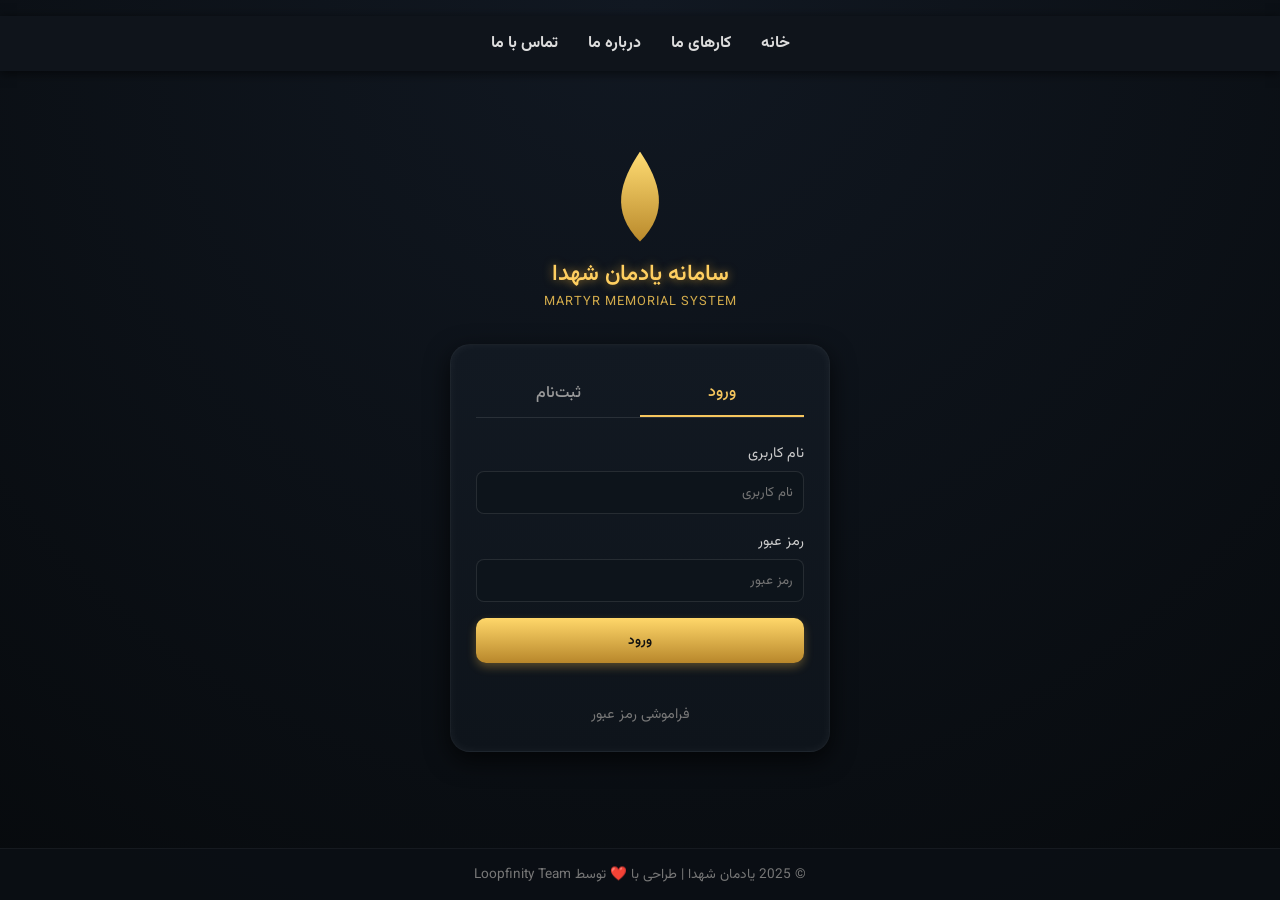
==== Login-Form/index.html @ 87ad0b38 "Add files via upload" ====
<!DOCTYPE html>
<html lang="fa" dir="rtl">

<head>
    <meta charset="UTF-8" />
    <meta name="viewport" content="width=device-width, initial-scale=1.0" />
    <title>سامانه یادمان شهدا</title>
    <link href="https://fonts.googleapis.com/css2?family=Vazirmatn:wght@400;600&display=swap" rel="stylesheet">
    <link rel="stylesheet" href="./asset/style/style.css" />
</head>

<body>
    <header>
        <nav>
            <ul>
                <li><a href="#">خانه</a></li>
                <li><a href="#">کارهای ما</a></li>
                <li><a href="#">درباره ما</a></li>
                <li><a href="#">تماس با ما</a></li>
            </ul>
        </nav>
    </header>

    <main>
        <div class="container">
            <div class="logo">
                <div class="flame"></div>
                <h1>سامانه یادمان شهدا</h1>
                <p>MARTYR MEMORIAL SYSTEM</p>
            </div>

            <div class="form-box">
                <div class="tabs">
                    <button id="loginTab" class="active">ورود</button>
                    <button id="signupTab">ثبت‌نام</button>
                </div>

                <form id="loginForm" class="form active">
                    <label>نام کاربری</label>
                    <input class="shake" type="text" placeholder="نام کاربری">
                    <label>رمز عبور</label>
                    <input class="shake" type="password" placeholder="رمز عبور">
                    <button type="submit" class="gold-btn">ورود</button>
                    <a href="#" class="forgot">فراموشی رمز عبور</a>
                </form>

                <form id="signupForm" class="form">
                    <label>نام کامل</label>
                    <input class="shake" type="text" placeholder="نام و نام خانوادگی">
                    <label>ایمیل</label>
                    <input class="shake" type="email" placeholder="ایمیل">
                    <label>رمز عبور</label>
                    <input class="shake" type="password" placeholder="رمز عبور">
                    <button type="submit" class="gold-btn">ثبت‌نام</button>
                </form>
            </div>
        </div>
    </main>

    <footer>
        <p>© 2025 یادمان شهدا | طراحی با ❤️ توسط Loopfinity Team</p>
    </footer>

    <script src="./asset/js/script.js"></script>
</body>

</html>
---- Login-Form/asset/style/style.css ----
/* 🩶 پایه‌ها */
* {
    box-sizing: border-box;
    margin: 0;
    padding: 0;
    font-family: "Vazirmatn", sans-serif;
}

body {
    background-color: #0b1117;
    background-image:radial-gradient(circle at top, #111822 0%, #070a0d 100%);
    color: #fff;
    display: flex;
    flex-direction: column;
    min-height: 100vh;
}


/* Header */
header {
    background-color: #0f141b;
    box-shadow: 0 2px 10px rgba(0, 0, 0, 0.6);
    padding: 15px 40px;
    display: flex;
    justify-content: center;
    align-items: center;
    position: sticky;
    top: 1rem;
    z-index: 10;
}

nav ul {
    display: flex;
    gap: 30px;
    list-style: none;
    margin: 0;
    padding: 0;
}

nav ul li a {
    color: #ddd;
    text-decoration: none;
    font-weight: bold;
    font-size: 16px;
    transition: color 0.3s;
    margin-block: auto;
}

nav ul li a:hover {
    color: #f0b74d;
}

/* 🩶 محتوای اصلی */
main {
    flex: 1;
    display: flex;
    align-items: center;
    justify-content: center;
    padding: 40px 0;
}

.container {
    text-align: center;
    max-width: 380px;
    width: 90%;
}

/* 🔥 لوگو طلایی */
.logo {
    margin-bottom: 2rem;
}

.flame {
    width: 60px;
    height: 90px;
    margin: 0 auto 15px;
    background: linear-gradient(180deg, #ffdc73 0%, #b9892b 100%);
    clip-path: path("M30,0 C50,30 60,60 30,90 C0,60 10,30 30,0 Z");
    filter: drop-shadow(0 0 15px rgba(255, 200, 80, 0.7));
}

.logo h1 {
    font-weight: 600;
    color: #ffcf60;
    text-shadow: 0 0 10px rgba(255, 190, 60, 0.6);
    font-size: 1.4rem;
}

.logo p {
    font-size: 0.8rem;
    letter-spacing: 1px;
    color: #d3ac4c;
}

/* کارت فرم */
.form-box {
    background: linear-gradient(180deg, #121922 0%, #0e141b 100%);
    border-radius: 20px;
    padding: 25px;
    box-shadow:
        inset 0 0 10px rgba(255, 255, 255, 0.05),
        0 8px 25px rgba(0, 0, 0, 0.7);
    border: 1px solid rgba(255, 255, 255, 0.05);
}

/* تب‌ها */
.tabs {
    display: flex;
    justify-content: space-around;
    margin-bottom: 1.5rem;
    border-bottom: 1px solid rgba(255, 255, 255, 0.1);
}

.tabs button {
    flex: 1;
    background: transparent;
    border: none;
    color: #999;
    font-size: 1rem;
    padding: 10px;
    cursor: pointer;
    transition: 0.3s;
    font-weight: 500;
}

.tabs button.active {
    color: #f6c65e;
    border-bottom: 2px solid #f6c65e;
}

/* فرم‌ها */
.form {
    display: none;
    text-align: right;
    animation: fadeIn 0.5s ease;
}

.form.active {
    display: block;
}

.form label {
    display: block;
    margin-bottom: 6px;
    color: #ccc;
    font-size: 0.9rem;
}

.form input {
    width: 100%;
    padding: 10px;
    margin-bottom: 1rem;
    background: #0d141b;
    border: 1px solid rgba(255, 255, 255, 0.1);
    border-radius: 8px;
    color: #fff;
    outline: none;
    transition: border 0.3s;
}

.form input:focus {
    border-color: #f6c65e;
}

/* ✨ دکمه طلایی با درخشش متحرک */
.gold-btn {
    position: relative;
    overflow: hidden;
    width: 100%;
    background: linear-gradient(180deg, #ffd76a 0%, #b8872b 100%);
    color: #111;
    padding: 12px;
    font-weight: 600;
    border: none;
    border-radius: 10px;
    cursor: pointer;
    box-shadow: 0 4px 10px rgba(255, 200, 80, 0.3);
}

.gold-btn::before {
    content: "";
    position: absolute;
    top: 0;
    left: -100%;
    width: 100%;
    height: 100%;
    background: linear-gradient(120deg, transparent, rgba(255, 255, 255, 0.6), transparent);
    animation: shine 2.5s infinite;
}

@keyframes shine {
    0% {
        left: -100%;
    }

    50% {
        left: 100%;
    }

    100% {
        left: 100%;
    }
}

.gold-btn:hover {
    box-shadow: 0 6px 15px rgba(255, 200, 80, 0.6);
}

/* لینک فراموشی رمز */
.forgot {
    display: block;
    text-align: center;
    margin-top: 10px;
    color: #777;
    font-size: 0.9rem;
    text-decoration: none;
    margin-top: 40px;
}

.forgot:hover {
    color: #f6c65e;
}

/* فوتر */
footer {
    text-align: center;
    color: #777;
    font-size: 0.85rem;
    padding: 15px 0;
    background: rgba(10, 15, 20, 0.9);
    border-top: 1px solid rgba(255, 255, 255, 0.05);
}

/* انیمیشن فرم */
@keyframes fadeIn {
    from {
        opacity: 0;
        transform: translateY(10px);
    }

    to {
        opacity: 1;
        transform: translateY(0);
    }
}

/* ریسپانسیو */
@media (max-width: 480px) {
    .form-box {
        padding: 20px;
    }

    .flame {
        width: 50px;
        height: 70px;
    }

    nav a {
        margin-left: 10px;
        font-size: 0.9rem;
    }
}
@keyframes shake {
    0% { transform: translateX(0); }
    20% { transform: translateX(-5px); }
    40% { transform: translateX(5px); }
    60% { transform: translateX(-5px); }
    80% { transform: translateX(5px); }
    100% { transform: translateX(0); }
}

.shake {
    animation: shake 0.3s;
}
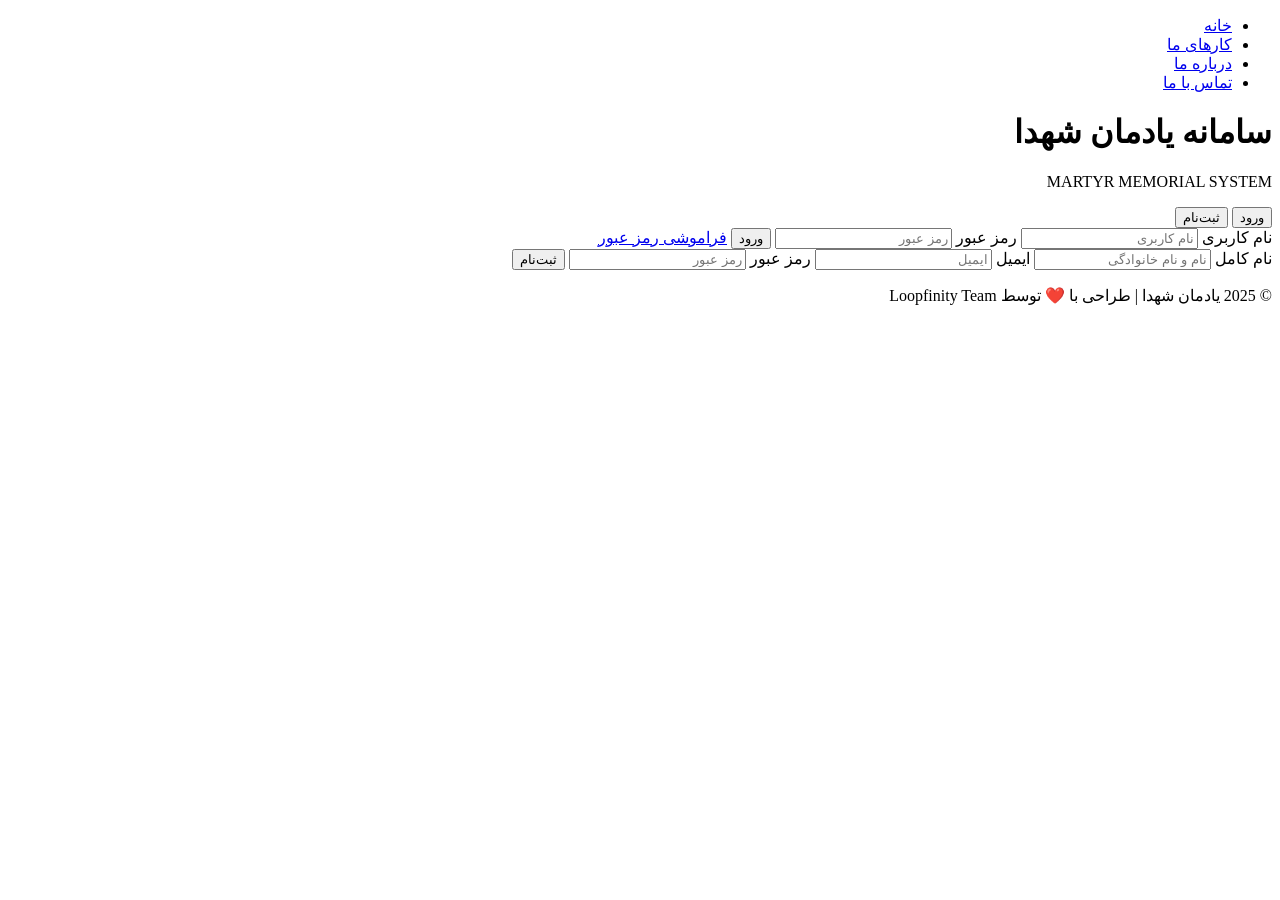
==== commit 1af99dd8: "Fix HTML structure and update stylesheet path" ====
--- a/Login-Form/index.html
+++ b/Login-Form/index.html
@@ -6,7 +6,7 @@
     <meta name="viewport" content="width=device-width, initial-scale=1.0" />
     <title>سامانه یادمان شهدا</title>
     <link href="https://fonts.googleapis.com/css2?family=Vazirmatn:wght@400;600&display=swap" rel="stylesheet">
-    <link rel="stylesheet" href="./asset/style/style.css" />
+    <link rel="stylesheet" href="/asset/style/style.css" />
 </head>
 
 <body>
@@ -61,7 +61,8 @@
         <p>© 2025 یادمان شهدا | طراحی با ❤️ توسط Loopfinity Team</p>
     </footer>
 
-    <script src="./asset/js/script.js"></script>
+    <script src="/asset/js/script.js"></script>
 </body>
 
-</html>+
+</html>
